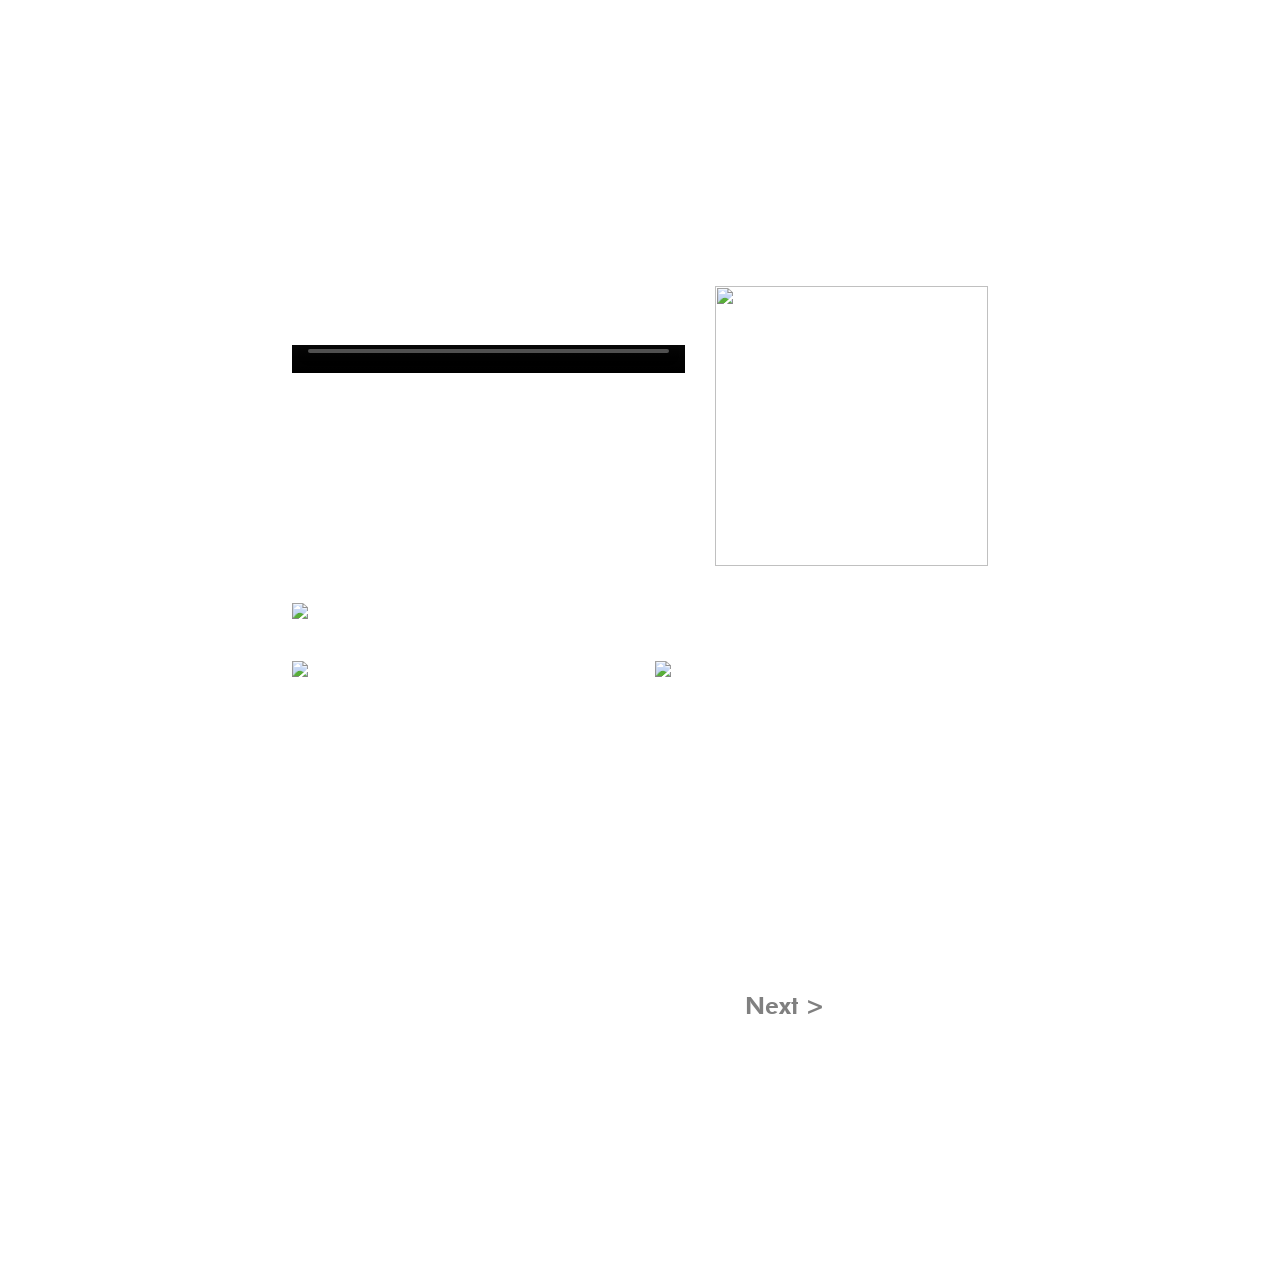
==== works-archive-page-2.html @ cadf3d74 "upload" ====
<!DOCTYPE html>
<html lang="en">
<head>
    <title>Work Archive</title>
    <meta charset="UTF-8">
    <meta name="viewport" content="width=device-width, initial-scale=1"> 
    <link rel="shortcut icon" href="data/bg_and_logo/logo.web"/>
    <!-- css js của trang -->
    <link rel="stylesheet" type="text/css" href="css/main.css">
    <link rel="stylesheet" type="text/css" href="css/wa-v2.css">
    <!-- <script type="text/javascript" src="jquery/about-me.js"></script> -->
    <!-- thư viện js vs css -->
    <link rel="stylesheet" type="text/css" href="css/bootstrap.css">
    <link rel="stylesheet" type="text/css" href="css/all.css">
    <script type="text/javascript" src="js/jquery.min.js"></script>
    <script type="text/javascript" src="js/popper.js"></script>
    <script type="text/javascript" src="js/bootstrap.js"></script>
    <script type="text/javascript" src="js/all.js"></script>
    <script type="text/javascript" src="jquery/main.js"></script>
    <script type="text/javascript" src="jquery/wa-v2.js"></script>
</head>
<body>
    <!-- menu -->
    <div class="container-fluid out-box d-md-block d-lg-block d-xl-block d-none">
        <div class="row">
            <div class="col-12">
                <a href="index.html" class="a-logo">Vitural Hwang.</a>
                <p class="p-market">Work Archive.</p>
            </div>
        </div>
        <div class="row">
            <div class="col-12">
                <div class="firts-box">
                    <a href="work.html" class="a-menu">Project</a>
                    <a href="contact.html" class="a-menu">Contact</a>
                    <a href="about-me.html" class="a-menu">About Me</a>
                </div>
            </div>
        </div>
    </div>
    <div class="container-fluid navbar-expand-md out-box out-box-v2 d-md-none d-lg-none d-xl-none d-sm-block d-none">
        <div class="mn-main">
            <a href="index.html" class="a-logo">Vitural Hwang.</a>
            <button class="button-dd-mn" type="button">
                <i class="fas fa-bars" style="font-size: 35px;"></i>
            </button>
        </div>
        <div class="box-dd-mn">
            <div class="firts-box">
                <a href="work.html" class="a-menu">Project</a>
                <a href="contact.html" class="a-menu">Contact</a>
                <a href="about-me.html" class="a-menu">About Me</a>
                <button class="button-hide-mn" type="button">
                    <i class="fas fa-times" style="font-size: 35px;"></i>
                </button>
            </div>
        </div>
    </div>
    <div class="container-fluid navbar-expand-md out-box out-box-v3 d-md-none d-lg-none d-xl-none d-sm-none d-block">
        <div class="mn-main">
            <a href="index.html" class="a-logo">Vitural Hwang.</a>
            <button class="button-dd-mn" type="button">
                <i class="fas fa-bars" style="font-size: 35px;"></i>
            </button>
        </div>
        <div class="box-dd-mn">
            <div class="firts-box">
                <a href="work.html" class="a-menu">Project</a>
                <a href="contact.html" class="a-menu">Contact</a>
                <a href="about-me.html" class="a-menu">About Me</a>
                <button class="button-hide-mn" type="button">
                    <i class="fas fa-times" style="font-size: 35px;"></i>
                </button>
            </div>
        </div>
    </div>

    <!-- work archive -->
    <div class="container-fluid w-a-pd d-md-block d-lg-block d-xl-block d-none">
        <div class="row">
            <div class="col-8 offset-2">
                <div class="row">
                    <h1 class="h1-title title-all">Work Collection
                        <div class="straight-line"></div> 
                    </h1>
                </div>
                <div class="row" style="margin: 0 -15px 30px;">
                    <div class="col-7 2-pic" style="padding: 0;">
                        <div class="col-12">
                            <div class="box-pic fx-2 effect s-pic main-s-pic" style="margin: 0 0 30px;">
                                <img src="img/archive-bg/seq01.gif" class="pd-pic" alt="">
                            </div>
                        </div>
                        <div class="col-12">
                            <div class="box-pic fx-3 effect s-pic s-vid embed-responsive embed-responsive-16by9 z-depth-1-half">
                                <video id="video-work-main" class="main-vid box-vid" preload="yes" controls="" poster="">
                                    <source src="img/new/terretory.mp4" type="video/mp4"/>
                                </video>
                            </div>
                        </div>   
                    </div>
                    <div class="col-5">
                        <div class="box-pic fx-1 effect">
                            <img src="img/archive-bg/owo_v2.jpg" class="pd-pic l-pic" alt="">
                        </div>
                    </div>
                </div>
                <div class="row" style="margin: 0 -15px 30px;">
                    <div class="col-12">
                        <div class="box-pic fx-4 effect">
                            <img src="img/archive-bg/IMG_2681.jpg" class="pd-pic">
                        </div>
                    </div>
                </div>
                <div class="row" style="margin: 0 -15px 30px;">
                    <div class="col-6">
                        <div class="box-pic fx-6 effect s-pic">
                            <img src="img/Astro/phg1.png" class="pd-pic">
                        </div>
                    </div>
                    <div class="col-6">
                        <div class="box-pic fx-5 effect s-pic">
                            <img src="img/Astro/phg2.png" class="pd-pic">
                        </div>
                    </div>   
                </div>
                <div class="row" style="margin: 0 -15px 15px;">
                    <div class="col-12">
                        <div class="box-pic fx-7 effect">
                            <img src="img/Astro/Astro_cam3_light.jpg" class="pd-pic" alt="">
                        </div>
                    </div> 
                </div>
                <div class="row">
                    <div class="col-12">
                        <div class="box-pic fx-8 effect">
                            <h6 class="h6-title" style="color: white;margin:25px 0 0;">*I was intending to put everything on here but I’m running out of time to organize! Because still more work and this archive also not only work collection some of them are hobby and some I haven’t share online.</h6>
                        </div>
                    </div>
                </div>
            </div>
        </div>
        <div class="row">
            <div class="col-12 text-center box-a-pages" style="margin: 88px 0 120px;">
                <a href="works-archive.html" class="a-pages a-prev">< Previous</a>
                <a href="works-archive-page-2.html" class="a-pages a-next a-pages-none">Next ></a>
            </div>
        </div>
    </div>
    <div class="container w-a-pd w-a-pd-v2 d-md-none d-lg-none d-xl-none d-sm-block d-none">
        <div class="row">
            <div class="col-12">
                <div class="row">
                    <h1 class="h1-title title-all">Work Collection</h1>
                </div>
                <div class="row" style="margin: 0 -15px 30px;">
                    <div class="col-7 2-pic-v2" style="padding: 0;">
                        <div class="col-12">
                            <div class="box-pic fx-2 effect s-pic" style="margin: 0 0 30px;">
                                <img src="img/archive-bg/seq01.gif" class="pd-pic" data-toggle="modal" data-target="#modal1">
                            </div>
                        </div>
                        <div class="col-12">
                            <div class="box-pic fx-3 effect s-pic">
                                <img src="img/archive-bg/kc_mb.png" class="pd-pic" data-toggle="modal" data-target="#modal2">
                            </div>
                        </div>   
                    </div>
                    <div class="col-5">
                        <div class="box-pic fx-1 effect">
                            <img src="img/archive-bg/owo_v2.jpg" class="pd-pic l-pic-v2" data-toggle="modal" data-target="#modal3">
                        </div>
                    </div>
                </div>
                <div class="row" style="margin: 0 -15px 30px;">
                    <div class="col-12">
                        <div class="box-pic fx-4 effect">
                            <img src="img/archive-bg/IMG_2681.jpg" class="pd-pic" data-toggle="modal" data-target="#modal4">
                        </div>
                    </div>
                </div>
                <div class="row" style="margin: 0 -15px 30px;">
                    <div class="col-6">
                        <div class="box-pic fx-6 effect s-pic">
                            <img src="img/Astro/phg1.png" class="pd-pic" data-toggle="modal" data-target="#modal5">
                        </div>
                    </div>
                    <div class="col-6">
                        <div class="box-pic fx-5 effect s-pic">
                            <img src="img/Astro/phg2.png" class="pd-pic" data-toggle="modal" data-target="#modal6">
                        </div>
                    </div>   
                </div>
                <div class="row" style="margin: 0 -15px 15px;">
                    <div class="col-12">
                        <div class="box-pic fx-7 effect">
                            <img src="img/Astro/Astro_cam3_light.jpg" class="pd-pic" data-toggle="modal" data-target="#modal7">
                        </div>
                    </div> 
                </div>
                <div class="row">
                    <div class="col-12">
                        <div class="box-pic fx-8 effect">
                            <h6 class="h6-title" style="color: white;margin:25px 0 0;">*I was intending to put everything on here but I’m running out of time to organize! Because still more work and this archive also not only work collection some of them are hobby and some I haven’t share online.</h6>
                        </div>
                    </div>
                </div>
            </div>
            <div class="col-12 text-center box-a-pages">
                <a href="works-archive.html" class="a-pages a-prev">< Previous</a>
                <a href="works-archive-page-2.html" class="a-pages a-next a-pages-none">Next ></a>
            </div>
        </div>
    </div>
    <div class="container w-a-pd w-a-pd-v3 d-md-none d-lg-none d-xl-none d-sm-none d-block">
        <div class="row">
            <div class="col-12">
                <div class="row">
                    <h1 class="h1-title title-all">Work Collection</h1>
                </div>
                <div class="row" style="margin: 0 -15px 15px;">
                    <div class="col-7 2-pic-v3" style="padding: 0;">
                        <div class="col-12">
                            <div class="box-pic fx-2 effect s-pic" style="margin: 0 0 15px;">
                                <img src="img/archive-bg/seq01.gif" class="pd-pic" data-toggle="modal" data-target="#modal1">
                            </div>
                        </div>
                        <div class="col-12">
                            <div class="box-pic fx-3 effect s-pic">
                                <img src="img/archive-bg/kc_mb.png" class="pd-pic" data-toggle="modal" data-target="#modal2">
                            </div>
                        </div>   
                    </div>
                    <div class="col-5" style="padding: 0 15px 0 0;">
                        <div class="box-pic fx-1 effect">
                            <img src="img/archive-bg/owo_v2.jpg" class="pd-pic l-pic-v3" data-toggle="modal" data-target="#modal3">
                        </div>
                    </div>
                </div>
                <div class="row" style="margin: 0 -15px 15px;">
                    <div class="col-12">
                        <div class="box-pic fx-4 effect">
                            <img src="img/archive-bg/IMG_2681.jpg" class="pd-pic" data-toggle="modal" data-target="#modal4">
                        </div>
                    </div>
                </div>
                <div class="row" style="margin: 0 -15px 15px;">
                    <div class="col-6">
                        <div class="box-pic fx-6 effect s-pic">
                            <img src="img/Astro/phg1.png" class="pd-pic" data-toggle="modal" data-target="#modal5">
                        </div>
                    </div>
                    <div class="col-6">
                        <div class="box-pic fx-5 effect s-pic">
                            <img src="img/Astro/phg2.png" class="pd-pic" data-toggle="modal" data-target="#modal6">
                        </div>
                    </div>   
                </div>
                <div class="row" style="margin: 0 -15px 15px;">
                    <div class="col-12">
                        <div class="box-pic fx-7 effect">
                            <img src="img/Astro/Astro_cam3_light.jpg" class="pd-pic" data-toggle="modal" data-target="#modal7">
                        </div>
                    </div> 
                </div>
                <div class="row">
                    <div class="col-12">
                        <div class="box-pic fx-8 effect">
                            <h6 class="h6-title" style="color: white;margin:25px 0 0;">*I was intending to put everything on here but I’m running out of time to organize! Because still more work and this archive also not only work collection some of them are hobby and some I haven’t share online.</h6>
                        </div>
                    </div>
                </div>
            </div>
            <div class="col-12 text-center box-a-pages">
                <a href="works-archive.html" class="a-pages a-prev">< Previous</a>
                <a href="works-archive-page-2.html" class="a-pages a-next a-pages-none">Next ></a>
            </div>
        </div>
    </div>

    <!-- modal -->
<!--     <div class="modal fade" id="modal1" role="dialog" aria-hidden="true">
        <div class="modal-dialog modal-lg" role="document">
            <div class="modal-content">
                <div class="modal-body mb-0 p-0">
                    <img src="img/archive/IMG_0875.jpg" class="pd-pic"  style="height: auto;width: 100%;">
                </div>
            </div>
        </div>
    </div> -->
    <div class="modal fade" id="modal2" role="dialog" aria-hidden="true">
        <div class="modal-dialog modal-lg" role="document">
            <div class="modal-content">
                <div class="modal-body mb-0 p-0">
                    <button type="button" class="close close-custom" data-dismiss="modal">&times;</button>
                    <div class="embed-responsive embed-responsive-16by9 z-depth-1-half">
                        <video id="video-work-main" class="main-vid box-vid" preload="yes" controls="" poster="">
                            <source src="img/new/terretory.mp4" type="video/mp4"/>
                        </video>
                    </div>
                </div>
            </div>
        </div>
    </div>
    <div class="modal fade" id="modal3" role="dialog" aria-hidden="true">
        <div class="modal-dialog modal-lg" role="document">
            <div class="modal-content">
                <div class="modal-body mb-0 p-0">
                    <button type="button" class="close close-custom" data-dismiss="modal">&times;</button>
                    <img src="img/archive/owo.jpg" class="pd-pic"  style="height: auto;width: 100%;">
                </div>
            </div>
        </div>
    </div>
    <!-- ------------- -->
    <div class="modal fade" id="modal4" role="dialog" aria-hidden="true">
        <div class="modal-dialog modal-lg" role="document">
            <div class="modal-content">
                <div class="modal-body mb-0 p-0">
                    <button type="button" class="close close-custom" data-dismiss="modal">&times;</button>
                    <img src="img/archive/IMG_18991.jpg" class="pd-pic"  style="height: auto;width: 100%;">
                </div>
            </div>
        </div>
    </div>
    <!-- ------------- -->
    <div class="modal fade" id="modal5" role="dialog" aria-hidden="true">
        <div class="modal-dialog modal-lg" role="document">
            <div class="modal-content">
                <div class="modal-body mb-0 p-0">
                    <button type="button" class="close close-custom" data-dismiss="modal">&times;</button>
                    <img src="img/Astro/Atro_meetcube.jpg" class="pd-pic"  style="height: auto;width: 100%;">
                </div>
            </div>
        </div>
    </div>
    <div class="modal fade" id="modal6" role="dialog" aria-hidden="true">
        <div class="modal-dialog modal-lg" role="document">
            <div class="modal-content">
                <div class="modal-body mb-0 p-0">
                    <button type="button" class="close close-custom" data-dismiss="modal">&times;</button>
                    <img src="img/Astro/astro_cam1_light.jpg" class="pd-pic"  style="height: auto;width: 100%;">
                </div>
            </div>
        </div>
    </div>
    <div class="modal fade" id="modal7" role="dialog" aria-hidden="true">
        <div class="modal-dialog modal-lg" role="document">
            <div class="modal-content">
                <div class="modal-body mb-0 p-0">
                    <button type="button" class="close close-custom" data-dismiss="modal">&times;</button>
                    <img src="img/Astro/Astro_cam3_light.jpg" class="pd-pic"  style="height: auto;width: 100%;">
                </div>
            </div>
        </div>
    </div>

    <!-- footer -->
    <h6 class="ft-h6 d-md-block d-lg-block d-xl-block d-none">Copyright © 2021 Vitural Hwang.</h6>
    <h6 class="ft-h6 d-md-none d-lg-none d-xl-none d-sm-block d-none">Copyright © 2021 Vitural Hwang.</h6>
    <h6 class="ft-h6 d-md-none d-lg-none d-xl-none d-sm-none d-block">Copyright © 2021 Vitural Hwang.</h6>
</body>
</html>
---- css/main.css ----
@font-face {
    font-family: 'Futura Hv BT';
    src: url(../fonts/FuturaHeavyBT.ttf);
    font-style: normal;
    font-weight: 900;
    line-height: 178.87%;
}

.a-menu {
    position: relative;
    color: white;
    font-size: 24px;
    display: block;
    width: 200px;
    height: 57px;
    line-height: 57px;
    letter-spacing: 1px;
}

.a-menu:hover {
    text-decoration: none;
    color: white;
}

.a-menu:hover:after {
    width: 100%;
    left: 0;
    right: auto;
}

.a-menu:after {
    content: '';
    position: absolute;
    bottom: 0;
    left: auto;
    right: 0;
    width: 0;
    height: 2px;
    background-color: white;
    transition: 0.3s;z-index: -1;
}

.a-logo {
    color: white;
    margin: 72px 0px 0 67px;
    position: relative;
    display: block;
    float: left;
    height: 45px;
    font-size: 24px;
    letter-spacing: 1px;
}

.a-logo:hover {
    color: white;
    text-decoration: none;
}

.straight-line {
    border: 3px solid white;
    width: 173px;
    height: 1px;
    margin: 28px 0 44px;
}

.firts-box {
    border-left: 2px solid white;
    padding: 14px 20px;
    margin: 43px 0 0 52px;
    position: fixed;
    height: 456PX;
}

.out-box-v2 .firts-box, .out-box-v3 .firts-box {
    border: none;
    padding: 10% 0 5%;
    margin: 0;
    height: auto;
    width: 100%;
    background: black;
    opacity: 0.8;
}

.ft-h6 {
    color: white;
    text-align: right;
    padding: 0 80px 78px 0;
    font-size: 24px;
}

.ft-h6.d-md-none.d-lg-none.d-sm-block.d-none, .ft-h6.d-md-none.d-lg-none.d-sm-none.d-block {
    padding: 5% 0;
    text-align: center;
    width: 100%;
    font-size: 20px;
}

.footer {
    position: absolute;
    bottom: 61px;
}

.a-menu-k-1 {
    position: absolute;
    bottom: 50px;
}

.out-box .col-9 {
    padding: 0 146px 0 15px;
}

.a-pages {font-size: 24px;margin: 0 80px;}

.a-pages-none{color: gray !important;}

.a-prev {color: white;}
.a-prev:after {
    content: "";
    width: 83px;
    height: 3px;
    background: white;
    max-width: 100px;
    width: 0;
    position: absolute;
    left: 44%;
    transform: translateX(-50%);
    bottom: -3px;
    transition: 1s;
}
.a-prev:hover:after {width: 100%;transition: 1s;}
.a-prev:hover {color: gray;text-decoration: none;}

.a-next {color: white;}
.a-next:after {
    content: "";
    width: 83px;
    height: 3px;
    background: white;
    max-width: 100px;
    width: 0;
    position: absolute;
    left: 57.25%;
    transform: translateX(-50%);
    bottom: -3px;
    transition: 1s;
}
.a-next:hover:after {width: 100%;transition: 1s;}
.a-next:hover {color: white;text-decoration: none;}

.box-a-pages {
    margin: 23px 0 120px;
}

.work-pd-v2 .box-a-pages {
    margin: 10% 0 5%;
}

.p-market {
    color: white;
    font-size: 24px;
    margin: 81px 64px 0 0;
    text-align: right;
}

.out-box {
    position: absolute;
    top: 0;
    padding: 0 70px;
    z-index: 1000;
}

.out-box-v2, .out-box-v3 {
    background: #00000066;
    position: fixed;
    top: 0;
    padding: 0px !important;
}

.box-dd-mn {
    position: absolute;
    text-align: center;
    height: max-content;
    width: 100%;
    top: 0;
    left: 0;
    transition: all ease 1s;
    transform: translateY(-500px);
}

.box-mn-show {
    transform: translateY(0) !important;
}
.mn-main{padding: 0 20px;width: 100%}
.hide-mn-main{opacity: 0;}

.out-box-v2 .a-menu,.out-box-v3 .a-menu {
    width: 100%;
    height: 50px;
    line-height: 50px;
}

.button-dd-mn {
    color: white;
    background: none;
    border: none;
    float: right;
    margin: 5% 0;
}

.button-hide-mn {
    color: white;
    background: none;
    border: none;
    margin: 5% 0;
}

.out-box-v2 .a-logo,.out-box-v3 .a-logo {
    margin: 5% 0;
    font-size: 24px;
}


.close-custom {
    text-align: center;
    color: white !important;
    width: 40px;
    height: 40px;
    font-size: 24px !important;
    line-height: 0px !important;
    border: 2px solid white !important;
    border-radius: 50%;
    background: black !important;
    position: absolute;
    right: 0;
    margin: 4%;
    z-index: 100;
    opacity: 0.7 !important;
}
---- css/wa-v2.css ----
*{
    font-family: 'Futura Hv BT';
    font-style: normal;
    font-weight: 900;
    line-height: 178.87%;
}

body{
    background: url(../data/bg_and_logo/noise.jpg);
}

.w-a-pd {
    margin: 122px 0 0 0;
}

.title-all{
    width: 100%;
    color: white;
    margin: 0 15px 0;
}

.h1-title {
    font-size: 72px;
}
.h6-title {
    margin: 26px 15px 0px 15px;
    font-size: 24px;
}

.h2-title {
    font-size: 48px;
    margin: 0 15px 7px;
}

.h3-title {
    font-size: 36px;
}

.pd-pic{width: 100%;}

/*------------------------*/
@media (max-width: 1600px) {
.container-fluid.w-a-pd{width: 90%;}
}

@media (max-width: 1280px) {
.container-fluid.w-a-pd{width: 85%;}
}

.fx-1{  transition: all ease 0.75s;}
.fx-2{  transition: all ease 1.25s;}
.fx-3{  transition: all ease 1.75s;}

.fx-4{  transition: all ease 0.75s;}
.fx-5{  transition: all ease 1.25s;}
.fx-6{  transition: all ease 1.75s;}

.fx-7{  transition: all ease 1s;}
.fx-8{  transition: all ease 2s;}


.effect{
    position: relative;
    overflow: hidden;
    transform: translateX(-3000px);
    opacity: 0;
}
.fx-on{
    transform: translateX(0px) !important; 
    opacity: 1 !important;
}

.w-a-pd-v2 .h6-title {font-size: 20px;margin: 2% 15px;}
.w-a-pd-v3 .h6-title {font-size: 18px;margin: 2% 15px;}
.w-a-pd-v2 .h1-title {font-size: 40px;margin: 5% 15px;}
.w-a-pd-v3 .h1-title {font-size: 30px;margin: 5% 15px;}
.w-a-pd-v2 .a-pages {margin: 0 15%;height: 50px;font-size: 20px;}
.w-a-pd-v3 .a-pages {margin: 0 40px;font-size: 18px;}
.w-a-pd-v2 .box-a-pages,.w-a-pd-v3 .box-a-pages {margin: 10% 0;}

.main-vid {
    background: black;
}
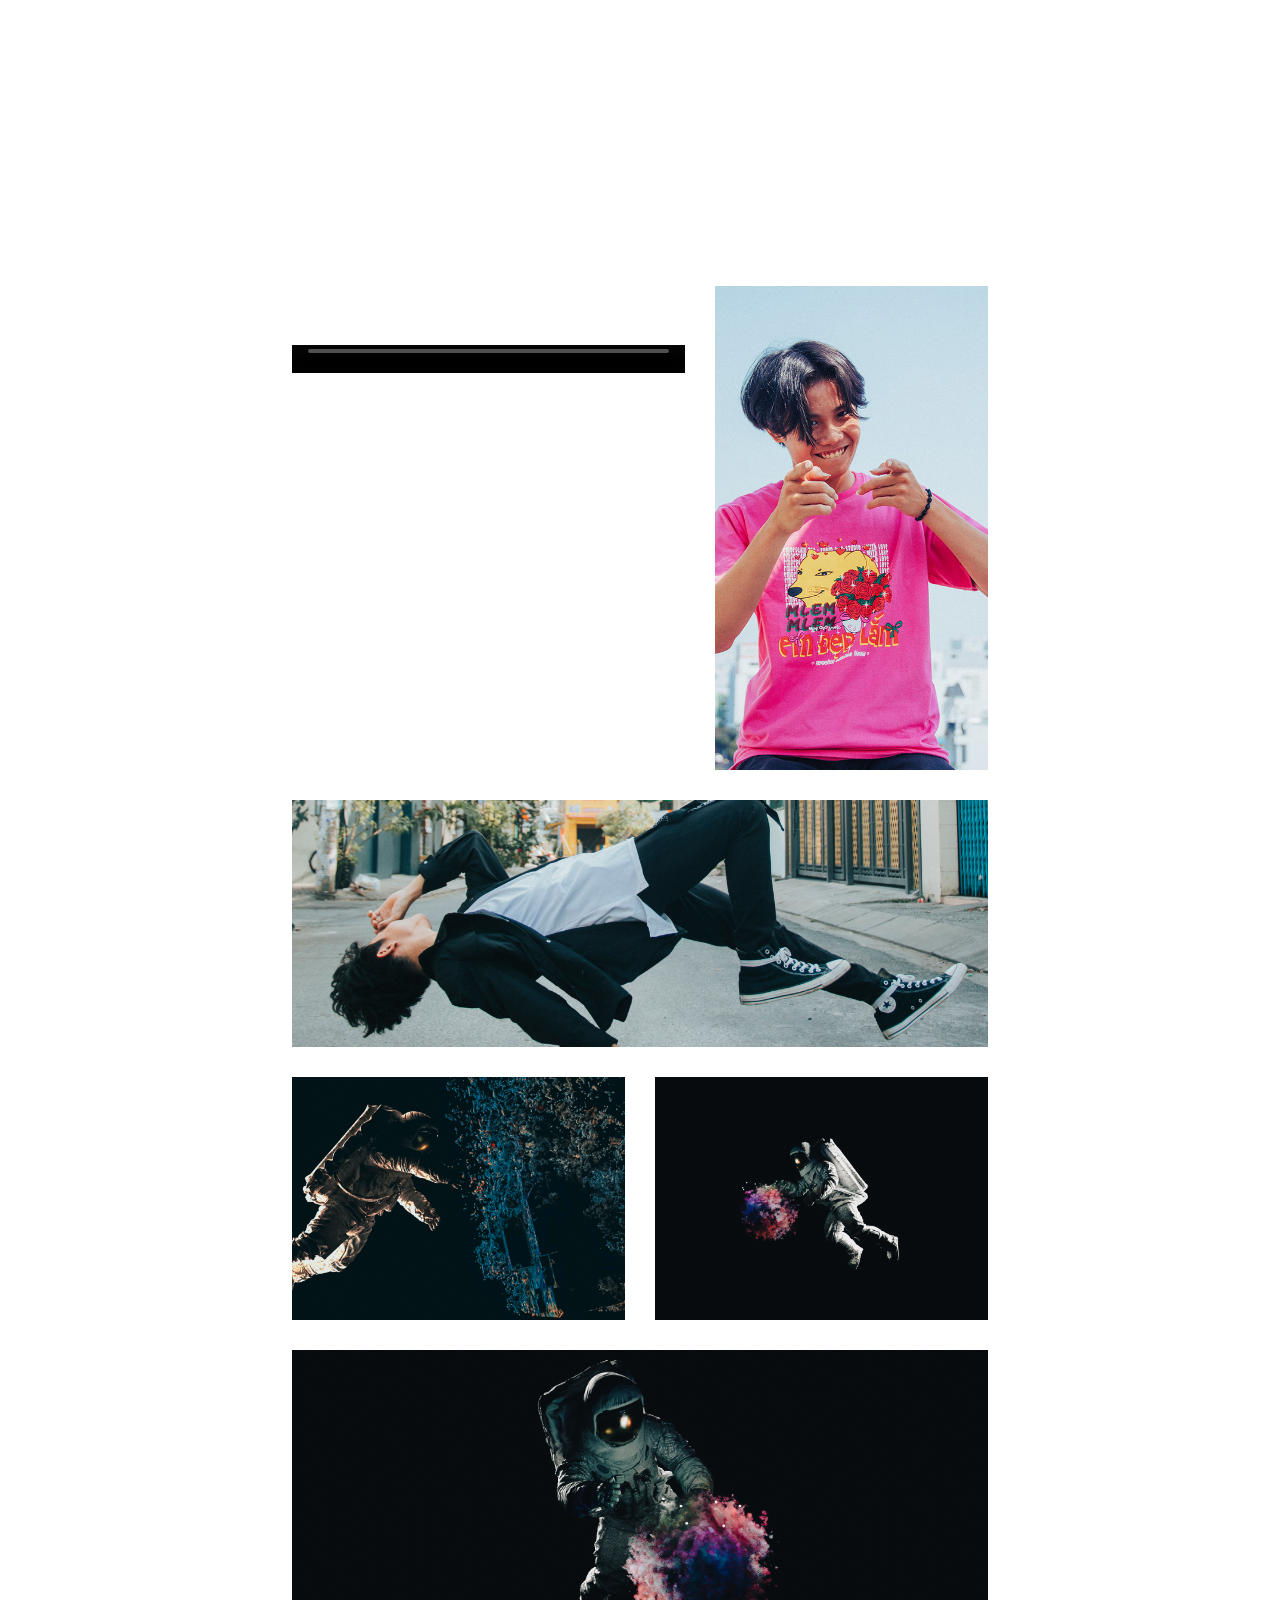
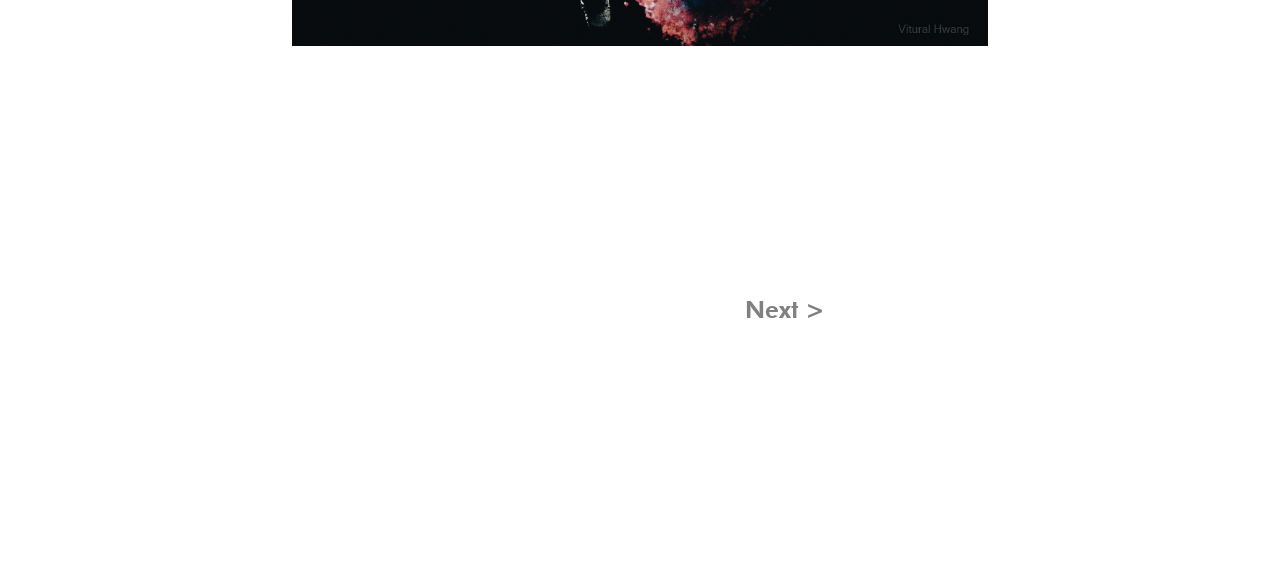
==== commit d00229d4: "update" ====
--- a/works-archive-page-2.html
+++ b/works-archive-page-2.html
@@ -88,46 +88,46 @@
                     <div class="col-7 2-pic" style="padding: 0;">
                         <div class="col-12">
                             <div class="box-pic fx-2 effect s-pic main-s-pic" style="margin: 0 0 30px;">
-                                <img src="img/archive-bg/seq01.gif" class="pd-pic" alt="">
+                                <img src="data/img/archive/archive-bg/seq01.gif" class="pd-pic" alt="">
                             </div>
                         </div>
                         <div class="col-12">
                             <div class="box-pic fx-3 effect s-pic s-vid embed-responsive embed-responsive-16by9 z-depth-1-half">
                                 <video id="video-work-main" class="main-vid box-vid" preload="yes" controls="" poster="">
-                                    <source src="img/new/terretory.mp4" type="video/mp4"/>
+                                    <source src="data/video/archive/new/terretory.mp4" type="video/mp4"/>
                                 </video>
                             </div>
                         </div>   
                     </div>
                     <div class="col-5">
                         <div class="box-pic fx-1 effect">
-                            <img src="img/archive-bg/owo_v2.jpg" class="pd-pic l-pic" alt="">
+                            <img src="data/img/archive/archive-bg/owo_v2.jpg" class="pd-pic l-pic" alt="">
                         </div>
                     </div>
                 </div>
                 <div class="row" style="margin: 0 -15px 30px;">
                     <div class="col-12">
                         <div class="box-pic fx-4 effect">
-                            <img src="img/archive-bg/IMG_2681.jpg" class="pd-pic">
+                            <img src="data/img/archive/archive-bg/IMG_2681.jpg" class="pd-pic">
                         </div>
                     </div>
                 </div>
                 <div class="row" style="margin: 0 -15px 30px;">
                     <div class="col-6">
                         <div class="box-pic fx-6 effect s-pic">
-                            <img src="img/Astro/phg1.png" class="pd-pic">
+                            <img src="data/img/work/Astro/phg1.png" class="pd-pic">
                         </div>
                     </div>
                     <div class="col-6">
                         <div class="box-pic fx-5 effect s-pic">
-                            <img src="img/Astro/phg2.png" class="pd-pic">
+                            <img src="data/img/work/Astro/phg2.png" class="pd-pic">
                         </div>
                     </div>   
                 </div>
                 <div class="row" style="margin: 0 -15px 15px;">
                     <div class="col-12">
                         <div class="box-pic fx-7 effect">
-                            <img src="img/Astro/Astro_cam3_light.jpg" class="pd-pic" alt="">
+                            <img src="data/img/work/Astro/Astro_cam3_light.jpg" class="pd-pic" alt="">
                         </div>
                     </div> 
                 </div>
@@ -157,44 +157,44 @@
                     <div class="col-7 2-pic-v2" style="padding: 0;">
                         <div class="col-12">
                             <div class="box-pic fx-2 effect s-pic" style="margin: 0 0 30px;">
-                                <img src="img/archive-bg/seq01.gif" class="pd-pic" data-toggle="modal" data-target="#modal1">
+                                <img src="data/img/archive/archive-bg/seq01.gif" class="pd-pic" data-toggle="modal" data-target="#modal1">
                             </div>
                         </div>
                         <div class="col-12">
                             <div class="box-pic fx-3 effect s-pic">
-                                <img src="img/archive-bg/kc_mb.png" class="pd-pic" data-toggle="modal" data-target="#modal2">
+                                <img src="data/img/archive/archive-bg/kc_mb.png" class="pd-pic" data-toggle="modal" data-target="#modal2">
                             </div>
                         </div>   
                     </div>
                     <div class="col-5">
                         <div class="box-pic fx-1 effect">
-                            <img src="img/archive-bg/owo_v2.jpg" class="pd-pic l-pic-v2" data-toggle="modal" data-target="#modal3">
+                            <img src="data/img/archive/archive-bg/owo_v2.jpg" class="pd-pic l-pic-v2" data-toggle="modal" data-target="#modal3">
                         </div>
                     </div>
                 </div>
                 <div class="row" style="margin: 0 -15px 30px;">
                     <div class="col-12">
                         <div class="box-pic fx-4 effect">
-                            <img src="img/archive-bg/IMG_2681.jpg" class="pd-pic" data-toggle="modal" data-target="#modal4">
+                            <img src="data/img/archive/archive-bg/IMG_2681.jpg" class="pd-pic" data-toggle="modal" data-target="#modal4">
                         </div>
                     </div>
                 </div>
                 <div class="row" style="margin: 0 -15px 30px;">
                     <div class="col-6">
                         <div class="box-pic fx-6 effect s-pic">
-                            <img src="img/Astro/phg1.png" class="pd-pic" data-toggle="modal" data-target="#modal5">
+                            <img src="data/img/work/Astro/phg1.png" class="pd-pic" data-toggle="modal" data-target="#modal5">
                         </div>
                     </div>
                     <div class="col-6">
                         <div class="box-pic fx-5 effect s-pic">
-                            <img src="img/Astro/phg2.png" class="pd-pic" data-toggle="modal" data-target="#modal6">
+                            <img src="data/img/work/Astro/phg2.png" class="pd-pic" data-toggle="modal" data-target="#modal6">
                         </div>
                     </div>   
                 </div>
                 <div class="row" style="margin: 0 -15px 15px;">
                     <div class="col-12">
                         <div class="box-pic fx-7 effect">
-                            <img src="img/Astro/Astro_cam3_light.jpg" class="pd-pic" data-toggle="modal" data-target="#modal7">
+                            <img src="data/img/work/Astro/Astro_cam3_light.jpg" class="pd-pic" data-toggle="modal" data-target="#modal7">
                         </div>
                     </div> 
                 </div>
@@ -222,44 +222,44 @@
                     <div class="col-7 2-pic-v3" style="padding: 0;">
                         <div class="col-12">
                             <div class="box-pic fx-2 effect s-pic" style="margin: 0 0 15px;">
-                                <img src="img/archive-bg/seq01.gif" class="pd-pic" data-toggle="modal" data-target="#modal1">
+                                <img src="data/img/archive/archive-bg/seq01.gif" class="pd-pic" data-toggle="modal" data-target="#modal1">
                             </div>
                         </div>
                         <div class="col-12">
                             <div class="box-pic fx-3 effect s-pic">
-                                <img src="img/archive-bg/kc_mb.png" class="pd-pic" data-toggle="modal" data-target="#modal2">
+                                <img src="data/img/archive/archive-bg/kc_mb.png" class="pd-pic" data-toggle="modal" data-target="#modal2">
                             </div>
                         </div>   
                     </div>
                     <div class="col-5" style="padding: 0 15px 0 0;">
                         <div class="box-pic fx-1 effect">
-                            <img src="img/archive-bg/owo_v2.jpg" class="pd-pic l-pic-v3" data-toggle="modal" data-target="#modal3">
+                            <img src="data/img/archive/archive-bg/owo_v2.jpg" class="pd-pic l-pic-v3" data-toggle="modal" data-target="#modal3">
                         </div>
                     </div>
                 </div>
                 <div class="row" style="margin: 0 -15px 15px;">
                     <div class="col-12">
                         <div class="box-pic fx-4 effect">
-                            <img src="img/archive-bg/IMG_2681.jpg" class="pd-pic" data-toggle="modal" data-target="#modal4">
+                            <img src="data/img/archive/archive-bg/IMG_2681.jpg" class="pd-pic" data-toggle="modal" data-target="#modal4">
                         </div>
                     </div>
                 </div>
                 <div class="row" style="margin: 0 -15px 15px;">
                     <div class="col-6">
                         <div class="box-pic fx-6 effect s-pic">
-                            <img src="img/Astro/phg1.png" class="pd-pic" data-toggle="modal" data-target="#modal5">
+                            <img src="data/img/work/Astro/phg1.png" class="pd-pic" data-toggle="modal" data-target="#modal5">
                         </div>
                     </div>
                     <div class="col-6">
                         <div class="box-pic fx-5 effect s-pic">
-                            <img src="img/Astro/phg2.png" class="pd-pic" data-toggle="modal" data-target="#modal6">
+                            <img src="data/img/work/Astro/phg2.png" class="pd-pic" data-toggle="modal" data-target="#modal6">
                         </div>
                     </div>   
                 </div>
                 <div class="row" style="margin: 0 -15px 15px;">
                     <div class="col-12">
                         <div class="box-pic fx-7 effect">
-                            <img src="img/Astro/Astro_cam3_light.jpg" class="pd-pic" data-toggle="modal" data-target="#modal7">
+                            <img src="data/img/work/Astro/Astro_cam3_light.jpg" class="pd-pic" data-toggle="modal" data-target="#modal7">
                         </div>
                     </div> 
                 </div>
@@ -295,7 +295,7 @@
                     <button type="button" class="close close-custom" data-dismiss="modal">&times;</button>
                     <div class="embed-responsive embed-responsive-16by9 z-depth-1-half">
                         <video id="video-work-main" class="main-vid box-vid" preload="yes" controls="" poster="">
-                            <source src="img/new/terretory.mp4" type="video/mp4"/>
+                            <source src="data/video/archive/new/terretory.mp4" type="video/mp4"/>
                         </video>
                     </div>
                 </div>
@@ -307,7 +307,7 @@
             <div class="modal-content">
                 <div class="modal-body mb-0 p-0">
                     <button type="button" class="close close-custom" data-dismiss="modal">&times;</button>
-                    <img src="img/archive/owo.jpg" class="pd-pic"  style="height: auto;width: 100%;">
+                    <img src="data/img/archive/archive/owo.jpg" class="pd-pic"  style="height: auto;width: 100%;">
                 </div>
             </div>
         </div>
@@ -318,7 +318,7 @@
             <div class="modal-content">
                 <div class="modal-body mb-0 p-0">
                     <button type="button" class="close close-custom" data-dismiss="modal">&times;</button>
-                    <img src="img/archive/IMG_18991.jpg" class="pd-pic"  style="height: auto;width: 100%;">
+                    <img src="data/img/archive/archive/IMG_18991.jpg" class="pd-pic"  style="height: auto;width: 100%;">
                 </div>
             </div>
         </div>
@@ -329,7 +329,7 @@
             <div class="modal-content">
                 <div class="modal-body mb-0 p-0">
                     <button type="button" class="close close-custom" data-dismiss="modal">&times;</button>
-                    <img src="img/Astro/Atro_meetcube.jpg" class="pd-pic"  style="height: auto;width: 100%;">
+                    <img src="data/img/work/Astro/Atro_meetcube.jpg" class="pd-pic"  style="height: auto;width: 100%;">
                 </div>
             </div>
         </div>
@@ -339,7 +339,7 @@
             <div class="modal-content">
                 <div class="modal-body mb-0 p-0">
                     <button type="button" class="close close-custom" data-dismiss="modal">&times;</button>
-                    <img src="img/Astro/astro_cam1_light.jpg" class="pd-pic"  style="height: auto;width: 100%;">
+                    <img src="data/img/work/Astro/astro_cam1_light.jpg" class="pd-pic"  style="height: auto;width: 100%;">
                 </div>
             </div>
         </div>
@@ -349,7 +349,7 @@
             <div class="modal-content">
                 <div class="modal-body mb-0 p-0">
                     <button type="button" class="close close-custom" data-dismiss="modal">&times;</button>
-                    <img src="img/Astro/Astro_cam3_light.jpg" class="pd-pic"  style="height: auto;width: 100%;">
+                    <img src="data/img/work/Astro/Astro_cam3_light.jpg" class="pd-pic"  style="height: auto;width: 100%;">
                 </div>
             </div>
         </div>
